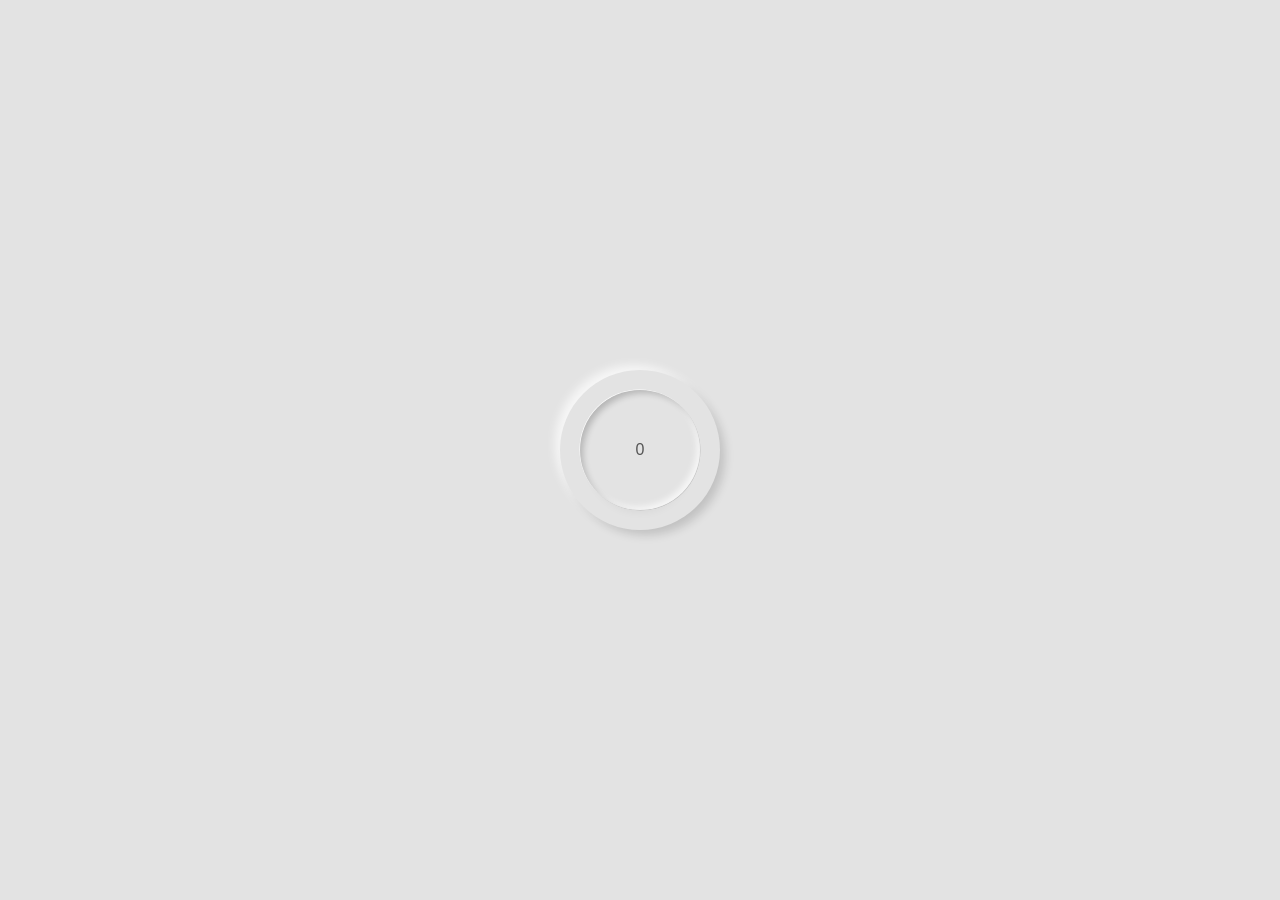
==== Incli.html @ 6243bce3 "Add files via upload" ====
<!DOCTYPE html>
<html lang="es">
<head>
    <meta charset="UTF-8">
    <title>Humedad del suelo</title>
    <link rel="stylesheet" href="style.css">
</head>
<body>
    <div class="skill">
        <h2 id ="titulo del sensor"></h2>
        <div class="outer">
        <div class="inner">
            <div id="numberHumedad">
                0
            </div>
        </div>
        <svg
            xmlns="http://www.w3.org/2000/svg"
            width="160"
            height="160">
            <circle
                id="circleHumedad"
                cx="80"
                cy="80"
                r="70"
                stroke-linecap="round"/>
        </svg>
    </div>
</div>
<script src = "Incli.js"></script>
</script>
</body>
</html>
---- style.css ----
*{
    margin: 0 ;
    padding:0 ;
    box-sizing: border-box;
    font-family: 'Poppins', sans-serif;
}
body {
    background: #e3e3e3; 
    height: 100vh;
    display: flex;
    align-items: center;
    justify-content: center;
}
.skill{
    width: 160px;
    height: 160px;
    /*background: cornflowerblue;*/
    position: relative;
}
.outer{
    height: 160px;
    width: 160px;
    border-radius: 50%;
    padding: 20px;
    box-shadow: 6px 6px 10px -1px rgba(0,0, 0, 0.15),
                -6px -6px 10px -1px rgba(255,255, 255, 0.7)               
}
.inner{
    height: 120px;
    width: 120px;
    border-radius: 50%;
    display: flex;
    align-items: center;
    justify-content: center;
    box-shadow: inset 4px 4px 6px -1px rgba(0,0, 0, 0.2),
                inset -4px -4px 6px -1px rgba(255,255, 255, 0.7),
                -0.5px -0.5px 0px rgba(255,255,255,1),
                0.5px 0.5px 0px rgba(0,0,0,0.15),
                0px 12px 10px -10px rgba(0,0,0,0.05);
}
.inner div{
    font-weight: 600px;
    color: #555;
}
circle{
    fill:none;
    stroke:#2ecc71;
    stroke-width:20px;
    stroke-dasharray:472;
    stroke-dashoffset:472;
    transition:
        stroke-dashoffset .8s ease,
        stroke .5s ease;
}
svg{
    position: absolute;
    top: 0;
    left: 0;
}
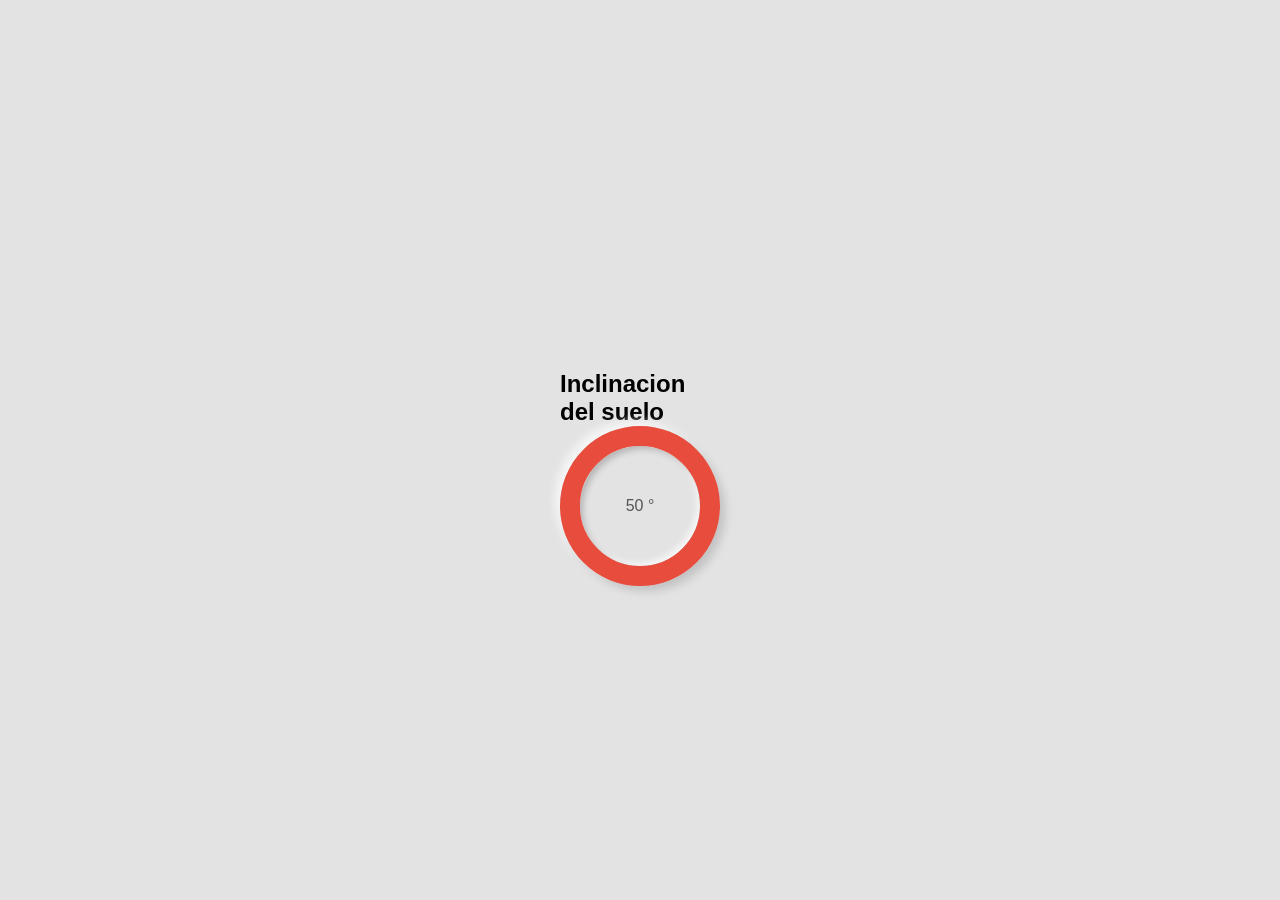
==== commit 05e9e724: "Add files via upload" ====
--- a/Incli.html
+++ b/Incli.html
@@ -7,10 +7,10 @@
 </head>
 <body>
     <div class="skill">
-        <h2 id ="titulo del sensor"></h2>
+        <h2 id ="tituloSensor"></h2>
         <div class="outer">
         <div class="inner">
-            <div id="numberHumedad">
+            <div id="number">
                 0
             </div>
         </div>
@@ -19,7 +19,7 @@
             width="160"
             height="160">
             <circle
-                id="circleHumedad"
+                id="progressCircle"
                 cx="80"
                 cy="80"
                 r="70"
--- a/style.css
+++ b/style.css
@@ -22,6 +22,7 @@
     width: 160px;
     border-radius: 50%;
     padding: 20px;
+    position: relative;
     box-shadow: 6px 6px 10px -1px rgba(0,0, 0, 0.15),
                 -6px -6px 10px -1px rgba(255,255, 255, 0.7)               
 }
@@ -44,7 +45,7 @@
 }
 circle{
     fill:none;
-    stroke:#2ecc71;
+    stroke:red;
     stroke-width:20px;
     stroke-dasharray:472;
     stroke-dashoffset:472;
